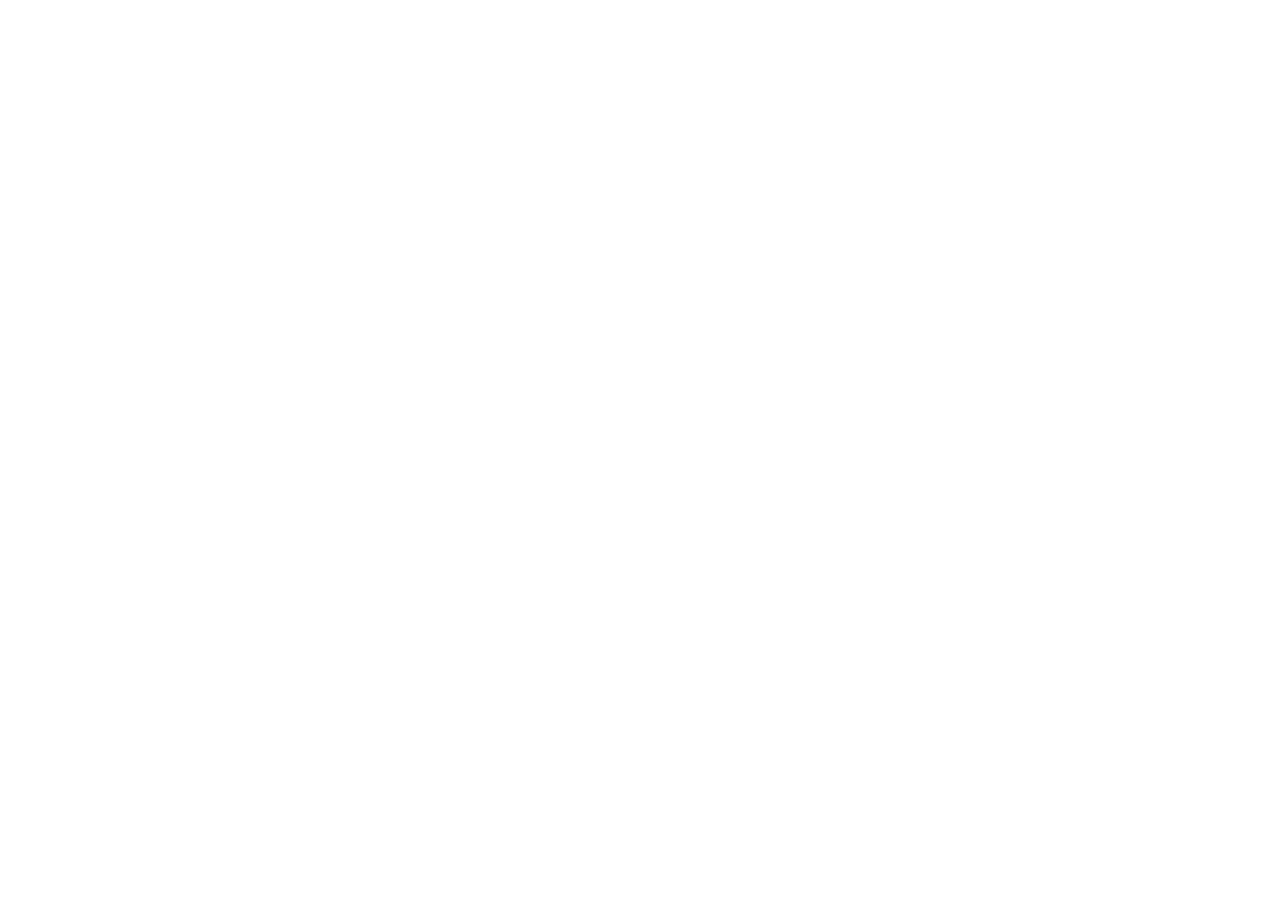
==== Education.html @ 6ba1496b "Home page done" ====
<!DOCTYPE html>
<html lang="en">
<head>
    <meta charset="UTF-8">
    <meta name="viewport" content="width=device-width, initial-scale=1.0">
    <title>Education</title>
    <link rel="stylesheet" type="text/css" href="Education.css">
</head>
<body>
    
</body>
</html>
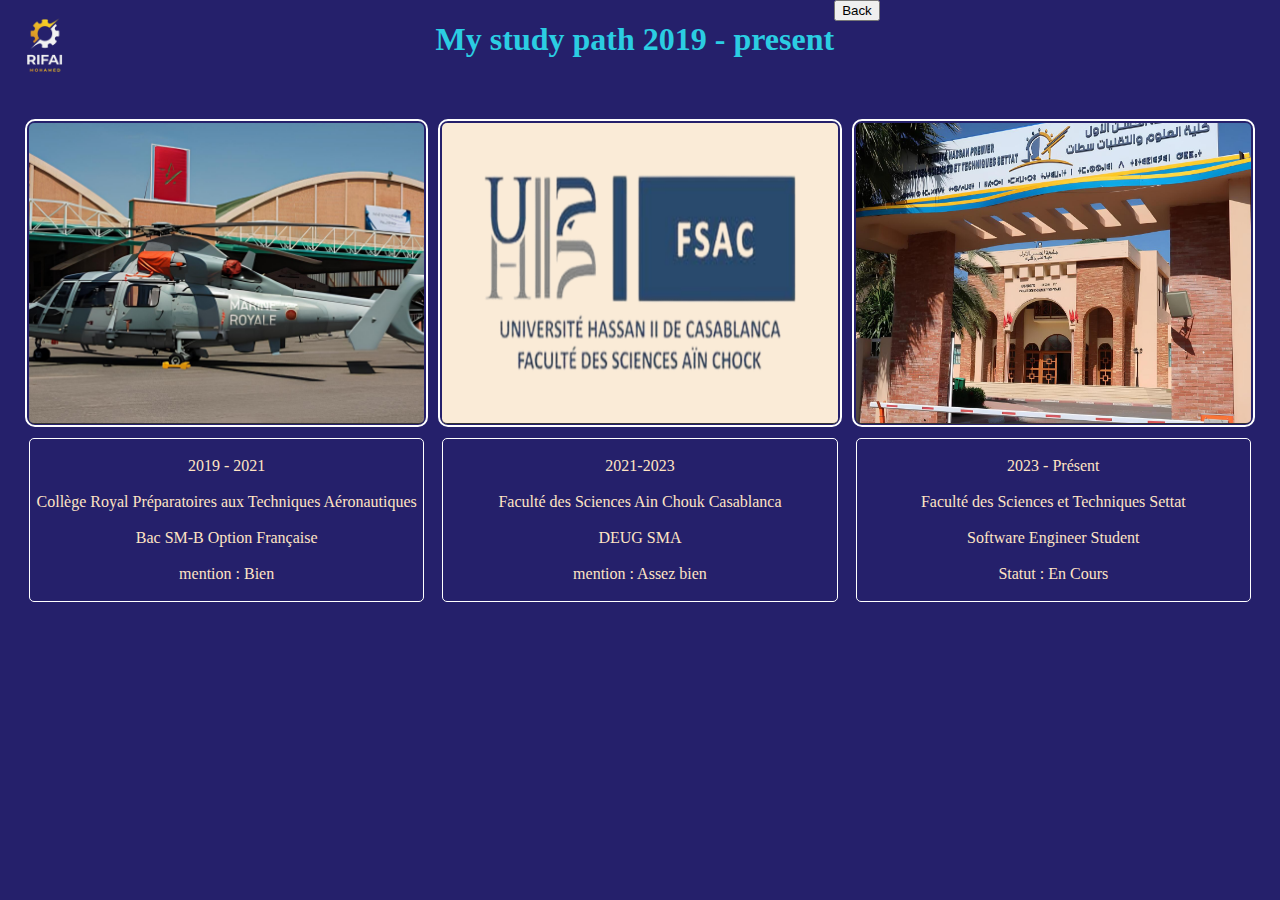
==== commit 3b72f24d: "90% education.html" ====
--- a/Education.html
+++ b/Education.html
@@ -5,8 +5,49 @@
     <meta name="viewport" content="width=device-width, initial-scale=1.0">
     <title>Education</title>
     <link rel="stylesheet" type="text/css" href="Education.css">
+    <link rel="icon" href="ressources/img/MyLogo-removebg-preview.png" type="image/png">
 </head>
 <body>
-    
+    <div class="header">
+        <div id="Logo">
+            <img id="MyLogo" src="ressources/img/MyLogo.png" alt="MyLogo">
+        </div>
+        <div id="title">
+            <h1>My study path 2019 - present</h1>
+        </div>
+        <div>
+            <button>Back</button>
+        </div>
+    </div>
+
+    <div class="container">
+        <div class="cadre">
+            <img class="image" src="ressources/img/CRPTA_picture.jpg" alt="CRPTA_picture">
+            <p>
+                <br> 2019 - 2021 <br><br>
+                Collège Royal Préparatoires aux Techniques Aéronautiques <br><br>
+                Bac SM-B Option Française <br><br>
+                mention : Bien <br><br>
+            </p>
+        </div>
+        <div class="cadre">
+            <img class="image_fsac" src="ressources/img/Fsac_pic.png" alt="Fsac_pic">
+            <p>
+                <br> 2021-2023 <br><br>
+                Faculté des Sciences Ain Chouk Casablanca <br><br>
+                DEUG SMA <br><br>
+                mention : Assez bien <br><br>
+            </p>
+        </div>
+        <div class="cadre">
+            <img class="image" src="ressources/img/FSTS_picture.jpg" alt="FSTS_picture">
+            <p>
+                <br> 2023 - Présent <br><br>
+                Faculté des Sciences et Techniques Settat <br><br>
+                Software Engineer Student <br><br>
+                Statut : En Cours <br><br>
+            </p>
+        </div>
+    </div>
 </body>
 </html>--- a/Education.css
+++ b/Education.css
@@ -0,0 +1,60 @@
+body{
+    background-color: #25206b;
+    padding: 0;
+    margin: 0;
+}
+h1{
+    font-family:'Gill Sans', 'Gill Sans MT', Calibri, 'Trebuchet MS', sans-serif;
+    color: rgb(43, 205, 226);
+    font-family:'Times New Roman', Times, serif;
+}
+.container{
+    display: flex;
+    justify-content: space-around;
+    padding: 20px;
+    
+}
+.cadre{
+    border: 2px solid #ffffff;
+    border-radius: 10px;
+    flex: 1;
+    max-width: 1000px;
+    max-height: 300px;
+    padding: 2px;
+    margin: 5px;
+    text-align: center;
+}
+
+.cadre .image {
+    width: 100%;
+    height: 100%;
+    border-radius: 5px;
+    border-bottom: 1px solid #333;
+    object-fit: cover;
+}
+
+.cadre .image_fsac{
+    background-color: antiquewhite;
+    width: 100%;
+    height: 100%;
+    border-radius: 5px;
+    border-bottom: 1px solid #333;
+}
+.cadre p {
+    margin-top: 10px;
+    border: 1px solid #ffffff;
+    border-radius: 5px;
+}
+p{
+    color: bisque;
+}
+#MyLogo{
+    width: 90px;
+    height: auto;
+}
+.header{
+    display: flex;
+}
+#title{
+    padding-left: 27%;
+}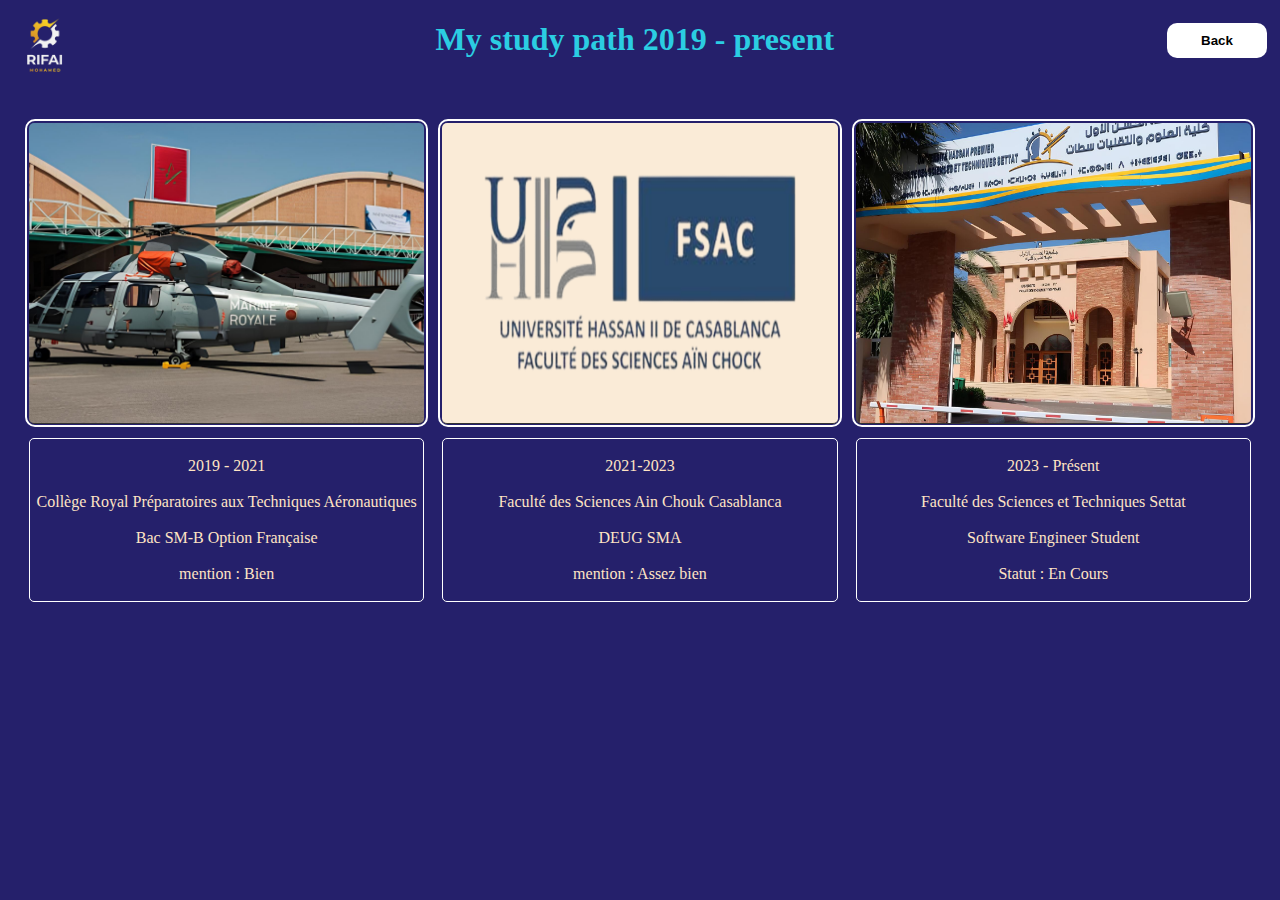
==== commit a3b4e7c6: "page education Done" ====
--- a/Education.html
+++ b/Education.html
@@ -15,9 +15,7 @@
         <div id="title">
             <h1>My study path 2019 - present</h1>
         </div>
-        <div>
-            <button>Back</button>
-        </div>
+        <div class="button"><a href="Home.html"><button class="Back" type="button">Back</button></a></div>
     </div>
 
     <div class="container">
--- a/Education.css
+++ b/Education.css
@@ -57,4 +57,24 @@
 }
 #title{
     padding-left: 27%;
+}
+.Back{
+    background-color: rgb(255, 255, 255);
+    border:0px solid #0cf1d3;
+    border-radius: 10px;
+    width: 100px;
+    height: 35px;
+    font-family:Verdana, Geneva, Tahoma, sans-serif;
+    color: #000000;
+    font-weight: bold;
+    cursor: pointer;
+}
+.button{
+    margin-left: 26%;
+    padding-top: 23px;
+}
+
+.Back:hover{
+    background-color: #167bda;
+    color: rgb(255, 255, 255);
 }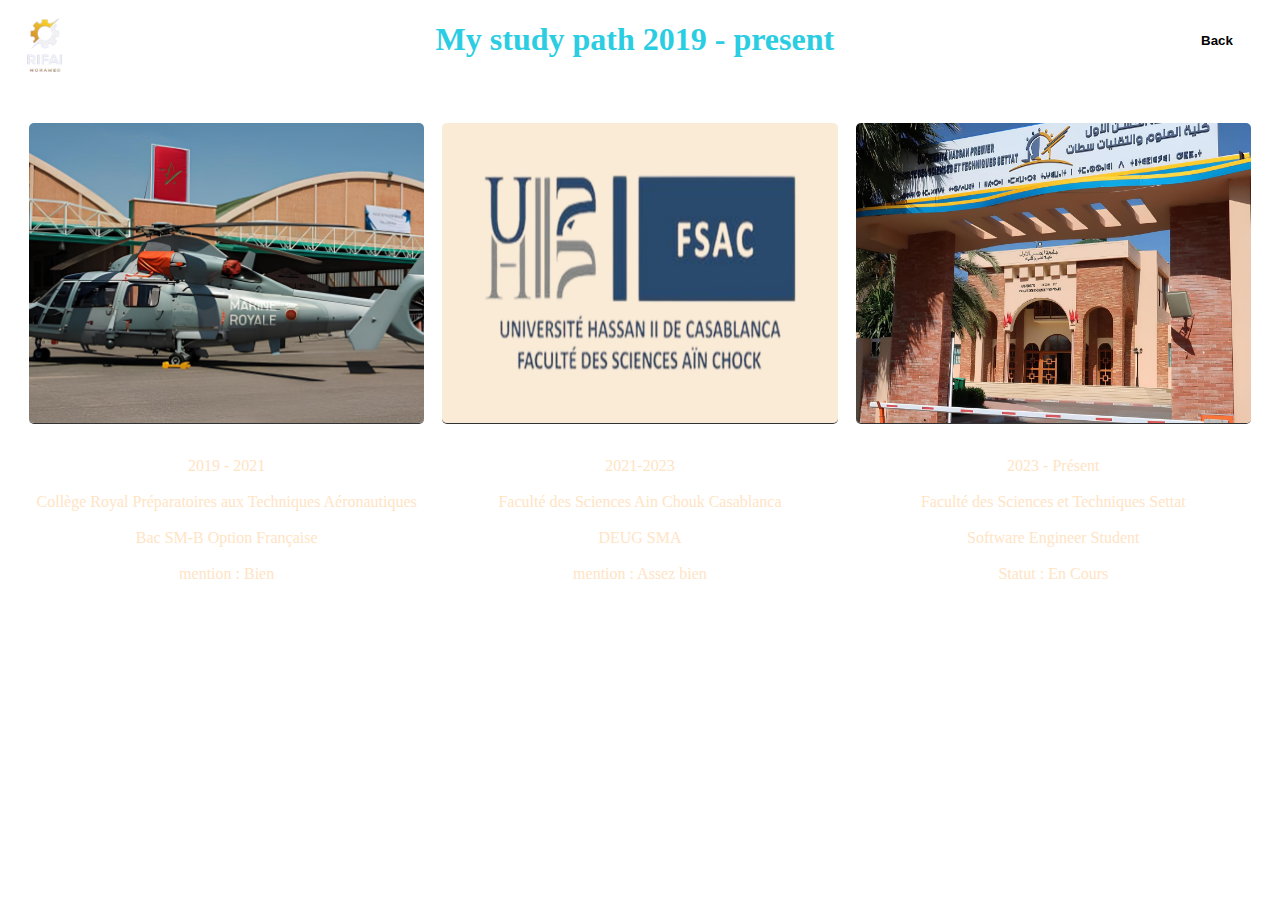
==== commit 6eb737e3: "we're starting the skill page" ====
--- a/Education.html
+++ b/Education.html
@@ -5,7 +5,7 @@
     <meta name="viewport" content="width=device-width, initial-scale=1.0">
     <title>Education</title>
     <link rel="stylesheet" type="text/css" href="Education.css">
-    <link rel="icon" href="ressources/img/MyLogo-removebg-preview.png" type="image/png">
+    <link rel="icon" href="ressources/img/MyLogo.png" type="image/png">
 </head>
 <body>
     <div class="header">
--- a/Education.css
+++ b/Education.css
@@ -1,5 +1,5 @@
 body{
-    background-color: #25206b;
+    background:url(ressources/img/education.jpg);
     padding: 0;
     margin: 0;
 }
@@ -12,7 +12,6 @@
     display: flex;
     justify-content: space-around;
     padding: 20px;
-    
 }
 .cadre{
     border: 2px solid #ffffff;
@@ -48,6 +47,7 @@
 p{
     color: bisque;
 }
+
 #MyLogo{
     width: 90px;
     height: auto;
@@ -77,4 +77,4 @@
 .Back:hover{
     background-color: #167bda;
     color: rgb(255, 255, 255);
-}+}
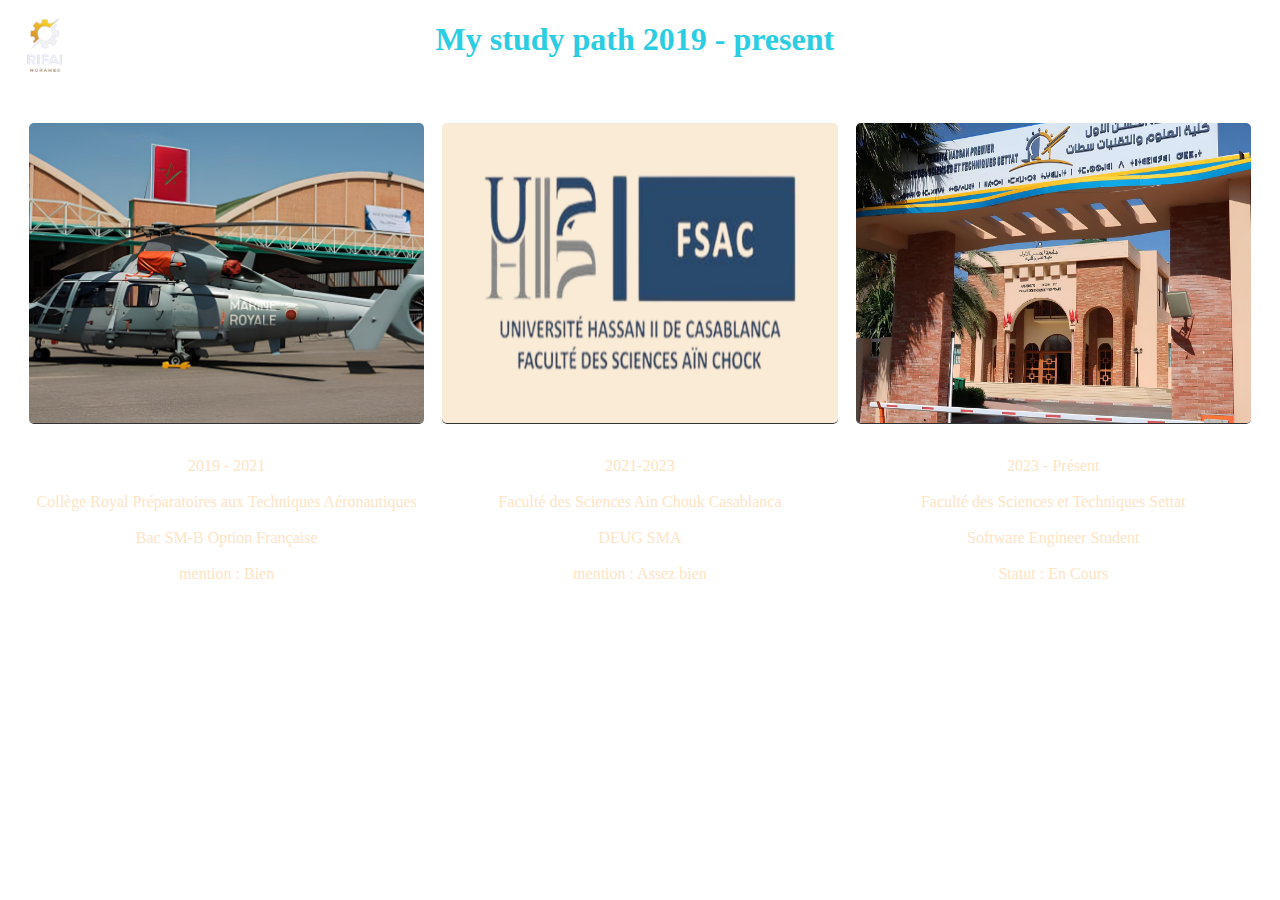
==== commit f06bc483: "back button removed" ====
--- a/Education.html
+++ b/Education.html
@@ -15,7 +15,6 @@
         <div id="title">
             <h1>My study path 2019 - present</h1>
         </div>
-        <div class="button"><a href="Home.html"><button class="Back" type="button">Back</button></a></div>
     </div>
 
     <div class="container">
--- a/Education.css
+++ b/Education.css
@@ -69,10 +69,6 @@
     font-weight: bold;
     cursor: pointer;
 }
-.button{
-    margin-left: 26%;
-    padding-top: 23px;
-}
 
 .Back:hover{
     background-color: #167bda;
